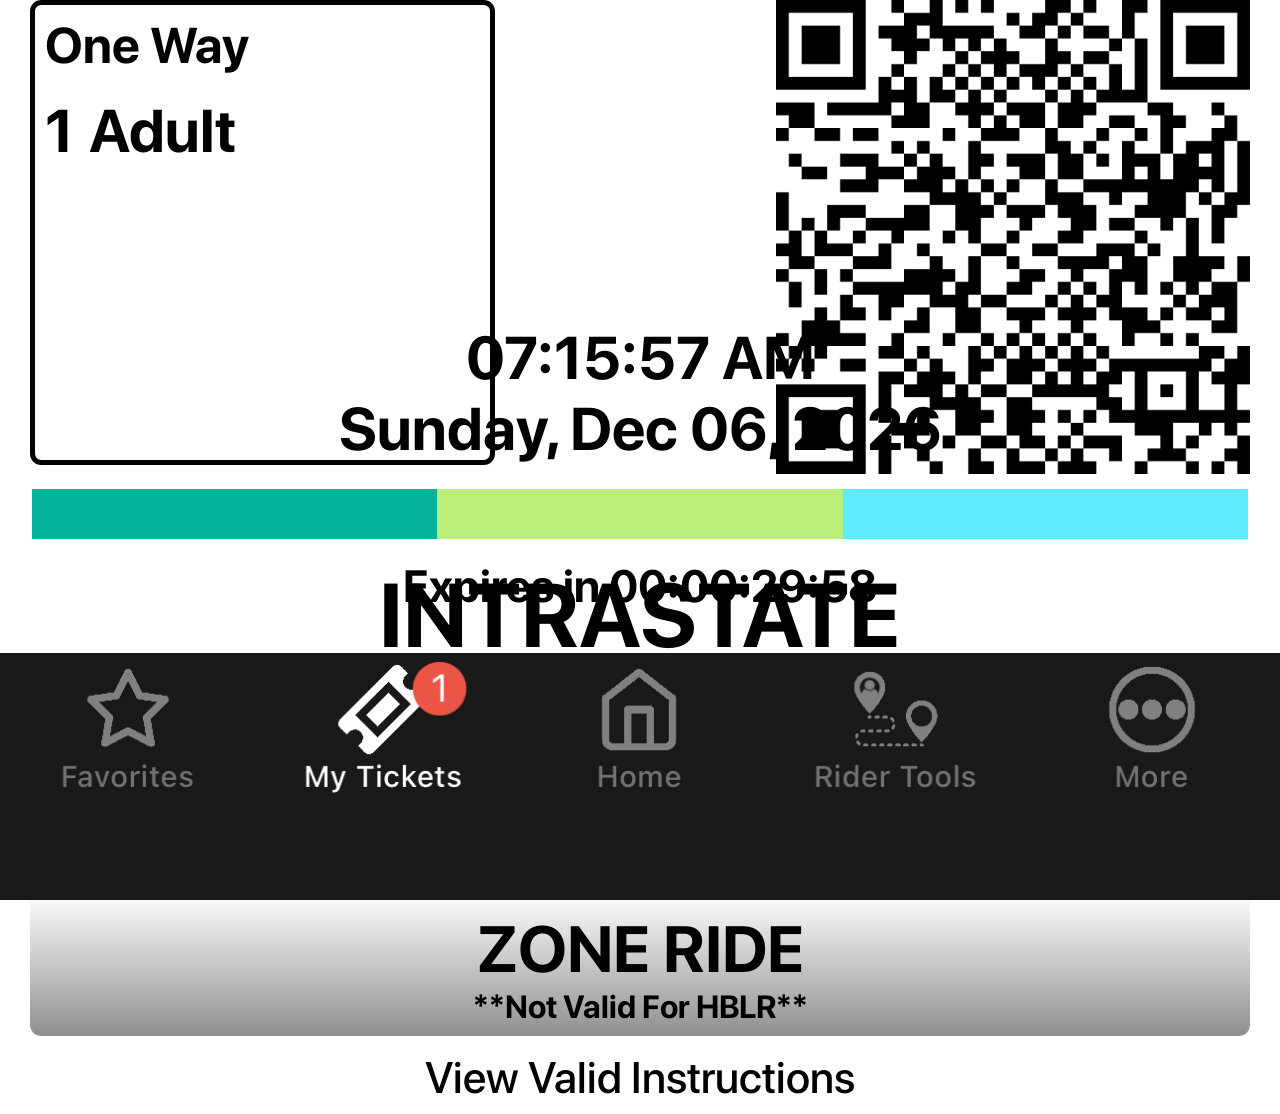
==== ticket-master.html @ 8f06aae8 "Add files via upload" ====
<!DOCTYPE html>
<html>

<meta http-equiv="content-type" content="text/html;charset=utf-8" />

<head>
    <link rel="icon" type="image/x-icon" href="favicon.ico">
    <meta name="viewport" content="user-scalable=0">
    <meta name="theme-color" content="#ffffff">
    <meta name="apple-mobile-web-app-capable" content="yes">
    <meta name="apple-mobile-web-app-status-bar-style" content="default">
    <link rel="stylesheet" href="style.css">
    <script>
        const linkElement = document.createElement('link');
        linkElement.rel = 'stylesheet';
        linkElement.type = 'text/css';
        const timestamp = new Date().getTime();
        const updatedCssUrl = `color.css?t=${timestamp}`;
        linkElement.href = updatedCssUrl;
        document.head.appendChild(linkElement);
    </script>
    <script>
        function openPopup() {
            document.getElementById('popupModal').style.display = 'block';
        }

        function closePopup() {
            document.getElementById('popupModal').style.display = 'none';
        }
    </script>
</head>

<body style="margin: 0;">
    <div class="container">
        <div class="square" onclick="changeColor()">
            <div id="pass_month_year">
                <div class=" square-text">
                    One Way
                </div>
                <div class="ride-text">
                    <div class="rideCounts">1</div>
                    <div style="margin-left: 15px;">Adult</div>
                </div>
            </div>
        </div>
        <div class="qr-square">
            <a href="#" onclick="openPopup(); return false;">
                <img class="qr-code" src="your-qr-code-image.png" alt="QR Code">
            </a>
            <div class="tap-to-enlarge">Tap to enlarge</div>
        </div>
    </div>
    <div class="bip" onclick="increaseRides()">INTRASTATE</div>
    <div class="rectangle">
        <div class="rectangle-text1" onclick="updateZoneText()">2</div>
        <div class="rectangle-text2">ZONE RIDE</div>
        <div class="rectangle-text3">**Not Valid For HBLR**</div>
    </div>
    <div class="rectangle-outside">View Valid Instructions</div>
    <div class="bottom-container">
        <div class="datetime">
            <div id="time" class="time"></div>
            <div id="date"></div>
        </div>
        <div class="color-strip">
            <div class="color-block red"></div>
            <div class="color-block green"></div>
            <div class="color-block blue"></div>
        </div>
        <div class="expires-text">Expires in <span id="countdown"></span></div>
        <img class="bottom-image" src="bottom.png" alt="Bottom Image">

        <div id="popupModal"
            style="position: fixed;top: 19%;left: 52%;transform: translate(-50%, -50%);width: 100%;background-color: rgb(255, 255, 255);border: 2px solid rgb(204, 204, 204);box-shadow: rgba(0, 0, 0, 0.5) 0px 0px 10px;padding: 20px 20px 20px 487px;height: 142%;display: none;">
            <img onclick="closePopup()" src="your-qr-code-image.png" alt="QR Code"
                style="width: 50%;object-fit: contain;padding-top: 130%;margin-bottom: 65px;">
            <a class="back-font">Tap to go back</a>
        </div>
    </div>
    <script>

        function increaseRides() {
            const zoneElement = document.querySelector('.rideCounts');
            let currentRide = parseInt(zoneElement.textContent, 5);
            currentRide = currentRide === 4 ? 1 : currentRide + 1;
            zoneElement.textContent = currentRide;
        }

        const colors = [
            '#c488c4',
            '#44A25A',
            '#F2CED5',
            '#F5DF25',
            '#fe6366',
            '#0C84E9',
            '#8F8F8F' ];
        let index = 0;

        function changeColor() {
            index = (index + 1) % colors.length; // loop through colors
            document.documentElement.style.setProperty('--first', colors[ index ]);
        }


        function updateCountdown() {
            const countdown = document.getElementById('countdown');
            const currentDate = new Date();

            if (!window.deadlineDate) {
                window.deadlineDate = new Date(currentDate.getTime() + 30 * 60 * 1000);
            }
            const diffMs = window.deadlineDate - currentDate;

            if (diffMs <= 0) {
                window.deadlineDate = new Date(currentDate.getTime() + 30 * 60 * 1000);
                countdown.textContent = "30:00";
                return;
            }
            const timeRemaining = new Date(diffMs);
            const minutes = timeRemaining.getUTCMinutes();
            const seconds = timeRemaining.getUTCSeconds();
            countdown.textContent =
                `00:` + `00:` + `${minutes.toString().padStart(2, '0')}:` +
                `${seconds.toString().padStart(2, '0')}`;
        }



        function updateTime() {
            const datetime = document.getElementById('time');
            const currentDate = new Date();

            const timeOptions = { hour: '2-digit', minute: '2-digit', second: '2-digit', hour12: true };

            const timeString = currentDate.toLocaleTimeString('en-US', timeOptions);

            datetime.innerHTML = `${timeString}`;
        }
        function updateDate() {
            const datetime = document.getElementById('date');
            const currentDate = new Date();

            const dateOptions = { weekday: 'long', month: 'short', day: '2-digit', year: 'numeric' };

            const dateString = currentDate.toLocaleDateString('en-US', dateOptions);

            datetime.innerHTML = `${dateString}`;
        }

        function updateZoneText() {
            const zoneElement = document.querySelector('.rectangle-text1');
            let currentZone = parseInt(zoneElement.textContent, 10);
            currentZone = currentZone === 8 ? 2 : currentZone + 1;
            zoneElement.textContent = currentZone;
        }
        // updateMonthAndYear();
        updateDate();
        updateTime();
        setInterval(updateCountdown, 1000);
        updateCountdown();
        setInterval(updateDateTime, 1000);
    </script>

</body>

<!-- Mirrored from dummytummy123.github.io/ticketsystem/ by HTTrack Website Copier/3.x [XR&CO'2014], Thu, 09 Jan 2025 16:05:01 GMT -->

</html>
---- style.css ----
html {
    overflow: hidden; /* Prevents scrolling for the entire document */
}

@font-face {
    font-family: 'SF Pro Display';
    font-style: normal;
    font-weight: 100;
    src: url("SF-Pro-Display-Bold.otf") format("opentype");
}

@font-face {
    font-family: 'SF Pro Display Medium';
    font-style: normal;
    font-weight: 100;
    src: url("SF-Pro-Display-Medium.otf") format("opentype");
}

body {
    font-family: 'SF Pro Display', sans-serif;
    padding-top: constant(safe-area-inset-top); /* iOS 11.2+ */
    padding-top: env(safe-area-inset-top);
    background-color: #ffffff; /* Set background color to white */
    color: #000000; /* Set text color to black */
}

#splash-screen {
    position: fixed;
    top: 0;
    left: 0;
    width: 100vw;
    height: 100vh;
    background-color: white; /* or any color you like */
    display: flex;
    align-items: center;
    justify-content: center;
    z-index: 1000; /* Ensure it's on top */
    opacity: 1;
    transition: opacity 0.5s ease-out; /* Smooth fade-out transition */
}

#splash-screen img {
    max-width: 100%;
    max-height: 100%;
    object-fit: cover; /* Ensures the image covers the area without stretching */
}

.container {
    display: flex;
    justify-content: space-between;
    align-items: flex-start;
    margin-top: 0px;
}

.square {
    width: 34%;
    aspect-ratio: 1;
    margin-left: 30px;
    border-radius: 1.25vh;
    display: flex;
    text-align: center;
    border-style: solid; 
    border-width: 5px;
    padding: 10px;
}

.square-text {
    font-size: 50px;
    font-weight: 200;
}

.ride-text {
    font-size: 60px;
    font-weight: 500;
    display: flex; 
    flex-direction: row;
    margin-top: 20px;
}

.enlarged {
    width: 100%;
    height: 100%;
    margin-top: 30vh;
    aspect-ratio: 1;
    display: flex;
    flex-direction: column;
    align-items: center;
}

.enlarged img {
    max-width: 56%;
    max-height: 56%;
}

.qr-square {
    width: 37%;
    aspect-ratio: 1;
    margin-right: 30px;
    margin-top: 0px;
    display: flex;
    flex-direction: column;
    align-items: center;
    background-color: white;
}

.qr-code {
    max-width: 100%;
    max-height: 100%;
}

.tap-to-enlarge {
    font-size: 32px;
    font-weight: lighter;
    margin-top: 15px;
    margin-bottom: 40px;
    font-family: "SF Pro Display Medium";
}

.rectangle {
    height: 20%;
    display: grid;
    margin-left: 30px;
    margin-right: 30px;
    background: linear-gradient(0deg, var(--first) 0%, white 40%, white 60%, var(--first) 100%);
    border-radius: 1.25vh;
    text-align: center;
    font-weight: 500;
    justify-items: center;
}

.rectangle-text1 {
    font-size: 250px;
    margin-bottom: -40px;
    margin-top: -25px;
    width: 200px;
}

.rectangle-text2 {
    font-size: 65px;
}

.rectangle-text3 {
    font-size: 32px;
    padding-bottom :10px;
}

.rectangle-outside {
    display: flex;
    font-size: 44px;
    padding-bottom :10px;
    justify-content: center;
    margin-top: 15px;
    font-family: "SF Pro Display Medium";
}

.bottom-container {
    position: fixed;
    bottom: 0;
    width: 100%;
    display: flex;
    flex-direction: column;
    align-items: center;
    margin-top: 20px;
}

.bottom-image {
    width: 100%;
}

.expires-text {
    font-size: 24px;
    margin-top: 20px;
    margin-bottom: 40px;
    text-align: center;
    font-weight: 500;
    font-size: 45px;
}

.color-strip {
    display: flex;
    justify-content: space-between;
    width: 95%;
    margin-left: 30px;
    margin-right: 30px;
    animation: blinker 1s linear infinite;
}

@keyframes blinker {
    0% {
    opacity: 0;
}
49% {
    opacity: 0;
}
50% {
    opacity: 1;
}
100% {
    opacity: 1;
}
}

.color-block {
    width: 34%;
    height: 50px;
}

.red {
    background: var(--stripone);
}

.green {
    background: var(--striptwo);
}

.blue {
    background: var(--stripthree);
}

.datetime {
    margin-bottom: 25px;
    font-weight: 500;
    font-size: 60px;
    width: "100%";
}

.time {
    display: flex; 
    justify-content: center;
}

.bip {
    margin-top: -10px;
    margin-bottom: 8px;
    font-weight: 500;
    font-size: 90px;
    width: 100%;
    text-align: center;
}
a.back-font {
    font-size: 35px;
    margin-left: -363px;
    font-family: 'SF Pro Display Medium';
}
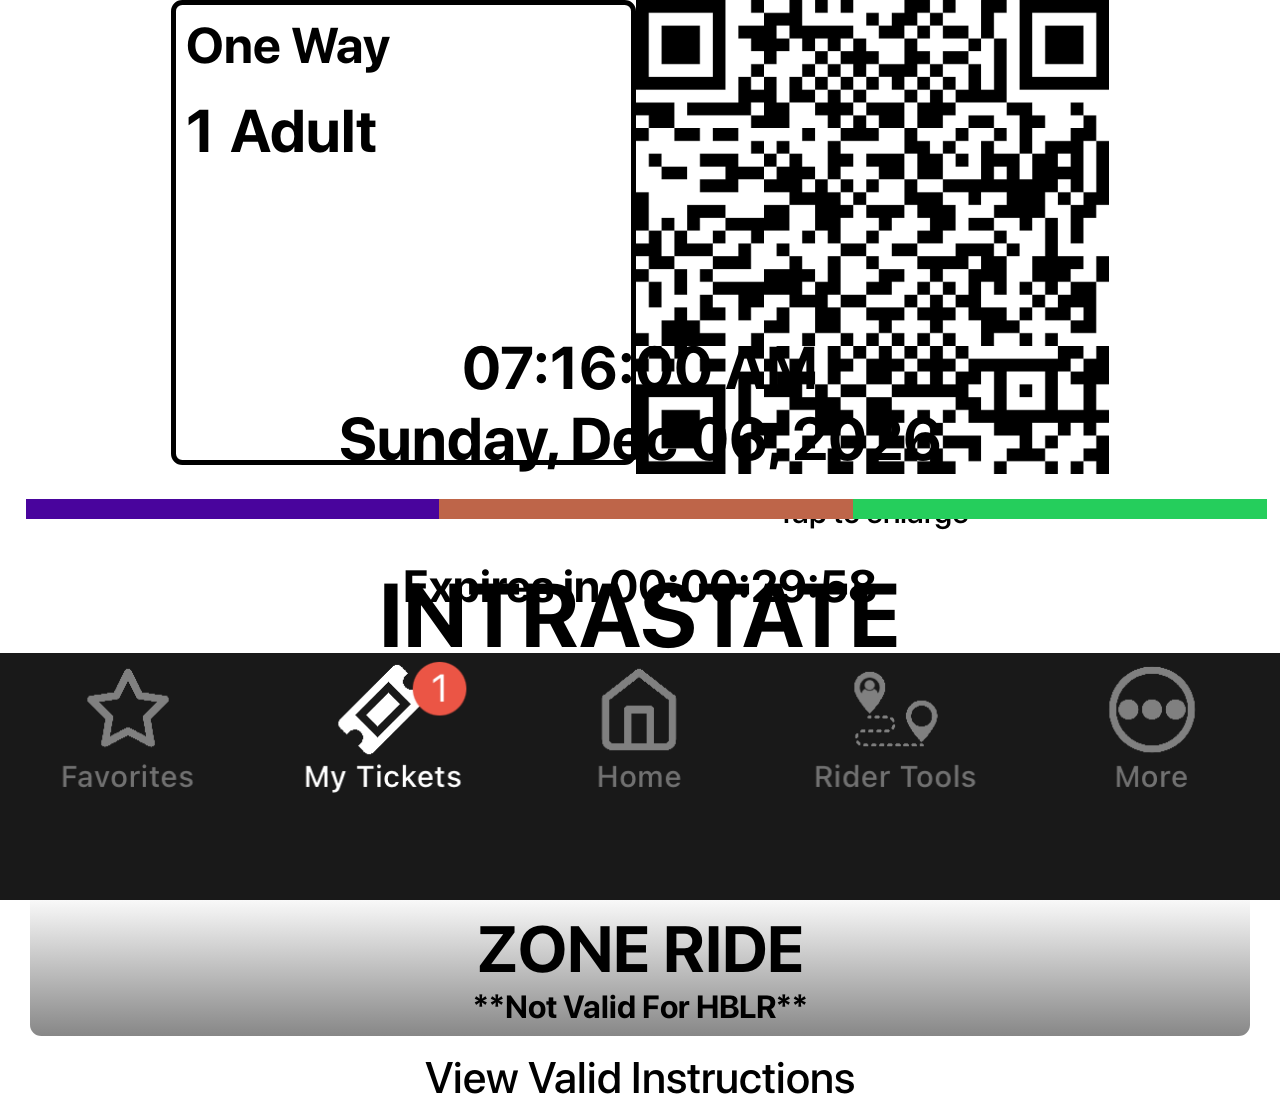
==== commit c4ef9773: "change colors" ====
--- a/ticket-master.html
+++ b/ticket-master.html
@@ -1,168 +1,181 @@
-<!DOCTYPE html>
-<html>
-
-<meta http-equiv="content-type" content="text/html;charset=utf-8" />
-
-<head>
-    <link rel="icon" type="image/x-icon" href="favicon.ico">
-    <meta name="viewport" content="user-scalable=0">
-    <meta name="theme-color" content="#ffffff">
-    <meta name="apple-mobile-web-app-capable" content="yes">
-    <meta name="apple-mobile-web-app-status-bar-style" content="default">
-    <link rel="stylesheet" href="style.css">
-    <script>
-        const linkElement = document.createElement('link');
-        linkElement.rel = 'stylesheet';
-        linkElement.type = 'text/css';
-        const timestamp = new Date().getTime();
-        const updatedCssUrl = `color.css?t=${timestamp}`;
-        linkElement.href = updatedCssUrl;
-        document.head.appendChild(linkElement);
-    </script>
-    <script>
-        function openPopup() {
-            document.getElementById('popupModal').style.display = 'block';
-        }
-
-        function closePopup() {
-            document.getElementById('popupModal').style.display = 'none';
-        }
-    </script>
-</head>
-
-<body style="margin: 0;">
-    <div class="container">
-        <div class="square" onclick="changeColor()">
-            <div id="pass_month_year">
-                <div class=" square-text">
-                    One Way
-                </div>
-                <div class="ride-text">
-                    <div class="rideCounts">1</div>
-                    <div style="margin-left: 15px;">Adult</div>
-                </div>
-            </div>
-        </div>
-        <div class="qr-square">
-            <a href="#" onclick="openPopup(); return false;">
-                <img class="qr-code" src="your-qr-code-image.png" alt="QR Code">
-            </a>
-            <div class="tap-to-enlarge">Tap to enlarge</div>
-        </div>
-    </div>
-    <div class="bip" onclick="increaseRides()">INTRASTATE</div>
-    <div class="rectangle">
-        <div class="rectangle-text1" onclick="updateZoneText()">2</div>
-        <div class="rectangle-text2">ZONE RIDE</div>
-        <div class="rectangle-text3">**Not Valid For HBLR**</div>
-    </div>
-    <div class="rectangle-outside">View Valid Instructions</div>
-    <div class="bottom-container">
-        <div class="datetime">
-            <div id="time" class="time"></div>
-            <div id="date"></div>
-        </div>
-        <div class="color-strip">
-            <div class="color-block red"></div>
-            <div class="color-block green"></div>
-            <div class="color-block blue"></div>
-        </div>
-        <div class="expires-text">Expires in <span id="countdown"></span></div>
-        <img class="bottom-image" src="bottom.png" alt="Bottom Image">
-
-        <div id="popupModal"
-            style="position: fixed;top: 19%;left: 52%;transform: translate(-50%, -50%);width: 100%;background-color: rgb(255, 255, 255);border: 2px solid rgb(204, 204, 204);box-shadow: rgba(0, 0, 0, 0.5) 0px 0px 10px;padding: 20px 20px 20px 487px;height: 142%;display: none;">
-            <img onclick="closePopup()" src="your-qr-code-image.png" alt="QR Code"
-                style="width: 50%;object-fit: contain;padding-top: 130%;margin-bottom: 65px;">
-            <a class="back-font">Tap to go back</a>
-        </div>
-    </div>
-    <script>
-
-        function increaseRides() {
-            const zoneElement = document.querySelector('.rideCounts');
-            let currentRide = parseInt(zoneElement.textContent, 5);
-            currentRide = currentRide === 4 ? 1 : currentRide + 1;
-            zoneElement.textContent = currentRide;
-        }
-
-        const colors = [
-            '#c488c4',
-            '#44A25A',
-            '#F2CED5',
-            '#F5DF25',
-            '#fe6366',
-            '#0C84E9',
-            '#8F8F8F' ];
-        let index = 0;
-
-        function changeColor() {
-            index = (index + 1) % colors.length; // loop through colors
-            document.documentElement.style.setProperty('--first', colors[ index ]);
-        }
-
-
-        function updateCountdown() {
-            const countdown = document.getElementById('countdown');
-            const currentDate = new Date();
-
-            if (!window.deadlineDate) {
-                window.deadlineDate = new Date(currentDate.getTime() + 30 * 60 * 1000);
-            }
-            const diffMs = window.deadlineDate - currentDate;
-
-            if (diffMs <= 0) {
-                window.deadlineDate = new Date(currentDate.getTime() + 30 * 60 * 1000);
-                countdown.textContent = "30:00";
-                return;
-            }
-            const timeRemaining = new Date(diffMs);
-            const minutes = timeRemaining.getUTCMinutes();
-            const seconds = timeRemaining.getUTCSeconds();
-            countdown.textContent =
-                `00:` + `00:` + `${minutes.toString().padStart(2, '0')}:` +
-                `${seconds.toString().padStart(2, '0')}`;
-        }
-
-
-
-        function updateTime() {
-            const datetime = document.getElementById('time');
-            const currentDate = new Date();
-
-            const timeOptions = { hour: '2-digit', minute: '2-digit', second: '2-digit', hour12: true };
-
-            const timeString = currentDate.toLocaleTimeString('en-US', timeOptions);
-
-            datetime.innerHTML = `${timeString}`;
-        }
-        function updateDate() {
-            const datetime = document.getElementById('date');
-            const currentDate = new Date();
-
-            const dateOptions = { weekday: 'long', month: 'short', day: '2-digit', year: 'numeric' };
-
-            const dateString = currentDate.toLocaleDateString('en-US', dateOptions);
-
-            datetime.innerHTML = `${dateString}`;
-        }
-
-        function updateZoneText() {
-            const zoneElement = document.querySelector('.rectangle-text1');
-            let currentZone = parseInt(zoneElement.textContent, 10);
-            currentZone = currentZone === 8 ? 2 : currentZone + 1;
-            zoneElement.textContent = currentZone;
-        }
-        // updateMonthAndYear();
-        updateDate();
-        updateTime();
-        setInterval(updateCountdown, 1000);
-        updateCountdown();
-        setInterval(updateDateTime, 1000);
-    </script>
-
-</body>
-
-<!-- Mirrored from dummytummy123.github.io/ticketsystem/ by HTTrack Website Copier/3.x [XR&CO'2014], Thu, 09 Jan 2025 16:05:01 GMT -->
-
+<!DOCTYPE html>
+<html>
+
+<meta http-equiv="content-type" content="text/html;charset=utf-8" />
+
+<head>
+    <link rel="icon" type="image/x-icon" href="favicon.ico">
+    <meta name="viewport" content="user-scalable=0">
+    <meta name="theme-color" content="#ffffff">
+    <meta content='yes' name='apple-mobile-web-app-capable' />
+    <meta content='yes' name='mobile-web-app-capable' />
+    <link rel="stylesheet" href="style.css">
+    <script>
+        const linkElement = document.createElement('link');
+        linkElement.rel = 'stylesheet';
+        linkElement.type = 'text/css';
+        const timestamp = new Date().getTime();
+        const updatedCssUrl = `color.css?t=${timestamp}`;
+        linkElement.href = updatedCssUrl;
+        document.head.appendChild(linkElement);
+    </script>
+    <script>
+        function openPopup() {
+            document.getElementById('popupModal').style.display = 'block';
+        }
+
+        function closePopup() {
+            document.getElementById('popupModal').style.display = 'none';
+        }
+    </script>
+</head>
+
+<body style="margin: 0;">
+    <div class="container">
+        <div class="square" onclick="changeColor()">
+            <div id="pass_month_year">
+                <div class=" square-text">
+                    One Way
+                </div>
+                <div class="ride-text">
+                    <div class="rideCounts">1</div>
+                    <div style="margin-left: 15px;">Adult</div>
+                </div>
+            </div>
+        </div>
+        <div class="qr-square">
+            <a href="#" onclick="openPopup(); return false;">
+                <img class="qr-code" src="your-qr-code-image.png" alt="QR Code">
+            </a>
+            <div class="tap-to-enlarge">Tap to enlarge</div>
+        </div>
+    </div>
+    <div class="bip" onclick="increaseRides()">INTRASTATE</div>
+    <div class="rectangle">
+        <div class="rectangle-text1">1</div>
+        <div class="rectangle-text2">ZONE RIDE</div>
+        <div class="rectangle-text3">**Not Valid For HBLR**</div>
+        <div class="overlay">
+            <div class="top-zone" onclick="decreaseZone()"></div>
+            <div class="bottom-zone" onclick="increaseZone()"></div>
+        </div>
+    </div>
+    <div class="rectangle-outside">View Valid Instructions</div>
+    <div class="bottom-container">
+        <div class="datetime">
+            <div id="time" class="time"></div>
+            <div id="date"></div>
+        </div>
+        <div class="color-strip">
+            <div class="color-block red"></div>
+            <div class="color-block green"></div>
+            <div class="color-block blue"></div>
+        </div>
+        <div class="expires-text">Expires in <span id="countdown"></span></div>
+        <img class="bottom-image" src="bottom.png" alt="Bottom Image">
+
+        <div id="popupModal"
+            style="position: fixed;top: 19%;left: 52%;transform: translate(-50%, -50%);width: 100%;background-color: rgb(255, 255, 255);border: 2px solid rgb(204, 204, 204);box-shadow: rgba(0, 0, 0, 0.5) 0px 0px 10px;padding: 20px 20px 20px 487px;height: 142%;display: none;">
+            <img onclick="closePopup()" src="your-qr-code-image.png" alt="QR Code"
+                style="width: 50%;object-fit: contain;padding-top: 130%;margin-bottom: 65px;">
+            <a class="back-font">Tap to go back</a>
+        </div>
+    </div>
+    <script>
+
+        function increaseRides() {
+            const zoneElement = document.querySelector('.rideCounts');
+            let currentRide = parseInt(zoneElement.textContent, 5);
+            currentRide = currentRide === 4 ? 1 : currentRide + 1;
+            zoneElement.textContent = currentRide;
+        }
+
+        const colors = [
+            '#C083C3',
+            '#44A25A',
+            '#F2CED5',
+            '#F5DF25',
+            '#fe6366',
+            '#0C84E9',
+            '#989898' ];
+        let index = 0;
+
+        function changeColor() {
+            index = (index + 1) % colors.length; // loop through colors
+            document.documentElement.style.setProperty('--first', colors[ index ]);
+        }
+
+
+        function updateCountdown() {
+            const countdown = document.getElementById('countdown');
+            const currentDate = new Date();
+
+            if (!window.deadlineDate) {
+                window.deadlineDate = new Date(currentDate.getTime() + 30 * 60 * 1000);
+            }
+            const diffMs = window.deadlineDate - currentDate;
+
+            if (diffMs <= 0) {
+                window.deadlineDate = new Date(currentDate.getTime() + 30 * 60 * 1000);
+                countdown.textContent = "30:00";
+                return;
+            }
+            const timeRemaining = new Date(diffMs);
+            const minutes = timeRemaining.getUTCMinutes();
+            const seconds = timeRemaining.getUTCSeconds();
+            countdown.textContent =
+                `00:` + `00:` + `${minutes.toString().padStart(2, '0')}:` +
+                `${seconds.toString().padStart(2, '0')}`;
+        }
+
+
+
+        function updateTime() {
+            const datetime = document.getElementById('time');
+            const currentDate = new Date();
+
+            const timeOptions = { hour: '2-digit', minute: '2-digit', second: '2-digit', hour12: true };
+
+            const timeString = currentDate.toLocaleTimeString('en-US', timeOptions);
+
+            datetime.innerHTML = `${timeString}`;
+        }
+        function updateDate() {
+            const datetime = document.getElementById('date');
+            const currentDate = new Date();
+
+            const dateOptions = { weekday: 'long', month: 'short', day: '2-digit', year: 'numeric' };
+
+            const dateString = currentDate.toLocaleDateString('en-US', dateOptions);
+
+            datetime.innerHTML = `${dateString}`;
+        }
+
+        function increaseZone() {
+            const zoneElement = document.querySelector('.rectangle-text1');
+            let currentZone = parseInt(zoneElement.textContent, 10);
+            if (currentZone < 9) {
+                currentZone = currentZone + 1;
+            }
+            zoneElement.textContent = currentZone;
+        }
+
+        function decreaseZone() {
+            const zoneElement = document.querySelector('.rectangle-text1');
+            let currentZone = parseInt(zoneElement.textContent, 10);
+            if (currentZone > 1) {
+                currentZone = currentZone - 1;
+            }
+            zoneElement.textContent = currentZone;
+        }
+        // updateMonthAndYear();
+        updateDate();
+        updateTime();
+        setInterval(updateCountdown, 1000);
+        updateCountdown();
+        setInterval(updateTime, 1000);
+    </script>
+
+</body>
+
 </html>
--- a/style.css
+++ b/style.css
@@ -1,244 +1,493 @@
-html {
-    overflow: hidden; /* Prevents scrolling for the entire document */
-}
-
-@font-face {
-    font-family: 'SF Pro Display';
-    font-style: normal;
-    font-weight: 100;
-    src: url("SF-Pro-Display-Bold.otf") format("opentype");
-}
-
-@font-face {
-    font-family: 'SF Pro Display Medium';
-    font-style: normal;
-    font-weight: 100;
-    src: url("SF-Pro-Display-Medium.otf") format("opentype");
-}
-
-body {
-    font-family: 'SF Pro Display', sans-serif;
-    padding-top: constant(safe-area-inset-top); /* iOS 11.2+ */
-    padding-top: env(safe-area-inset-top);
-    background-color: #ffffff; /* Set background color to white */
-    color: #000000; /* Set text color to black */
-}
-
-#splash-screen {
-    position: fixed;
-    top: 0;
-    left: 0;
-    width: 100vw;
-    height: 100vh;
-    background-color: white; /* or any color you like */
-    display: flex;
-    align-items: center;
-    justify-content: center;
-    z-index: 1000; /* Ensure it's on top */
-    opacity: 1;
-    transition: opacity 0.5s ease-out; /* Smooth fade-out transition */
-}
-
-#splash-screen img {
-    max-width: 100%;
-    max-height: 100%;
-    object-fit: cover; /* Ensures the image covers the area without stretching */
-}
-
-.container {
-    display: flex;
-    justify-content: space-between;
-    align-items: flex-start;
-    margin-top: 0px;
-}
-
-.square {
-    width: 34%;
-    aspect-ratio: 1;
-    margin-left: 30px;
-    border-radius: 1.25vh;
-    display: flex;
-    text-align: center;
-    border-style: solid; 
-    border-width: 5px;
-    padding: 10px;
-}
-
-.square-text {
-    font-size: 50px;
-    font-weight: 200;
-}
-
-.ride-text {
-    font-size: 60px;
-    font-weight: 500;
-    display: flex; 
-    flex-direction: row;
-    margin-top: 20px;
-}
-
-.enlarged {
-    width: 100%;
-    height: 100%;
-    margin-top: 30vh;
-    aspect-ratio: 1;
-    display: flex;
-    flex-direction: column;
-    align-items: center;
-}
-
-.enlarged img {
-    max-width: 56%;
-    max-height: 56%;
-}
-
-.qr-square {
-    width: 37%;
-    aspect-ratio: 1;
-    margin-right: 30px;
-    margin-top: 0px;
-    display: flex;
-    flex-direction: column;
-    align-items: center;
-    background-color: white;
-}
-
-.qr-code {
-    max-width: 100%;
-    max-height: 100%;
-}
-
-.tap-to-enlarge {
-    font-size: 32px;
-    font-weight: lighter;
-    margin-top: 15px;
-    margin-bottom: 40px;
-    font-family: "SF Pro Display Medium";
-}
-
-.rectangle {
-    height: 20%;
-    display: grid;
-    margin-left: 30px;
-    margin-right: 30px;
-    background: linear-gradient(0deg, var(--first) 0%, white 40%, white 60%, var(--first) 100%);
-    border-radius: 1.25vh;
-    text-align: center;
-    font-weight: 500;
-    justify-items: center;
-}
-
-.rectangle-text1 {
-    font-size: 250px;
-    margin-bottom: -40px;
-    margin-top: -25px;
-    width: 200px;
-}
-
-.rectangle-text2 {
-    font-size: 65px;
-}
-
-.rectangle-text3 {
-    font-size: 32px;
-    padding-bottom :10px;
-}
-
-.rectangle-outside {
-    display: flex;
-    font-size: 44px;
-    padding-bottom :10px;
-    justify-content: center;
-    margin-top: 15px;
-    font-family: "SF Pro Display Medium";
-}
-
-.bottom-container {
-    position: fixed;
-    bottom: 0;
-    width: 100%;
-    display: flex;
-    flex-direction: column;
-    align-items: center;
-    margin-top: 20px;
-}
-
-.bottom-image {
-    width: 100%;
-}
-
-.expires-text {
-    font-size: 24px;
-    margin-top: 20px;
-    margin-bottom: 40px;
-    text-align: center;
-    font-weight: 500;
-    font-size: 45px;
-}
-
-.color-strip {
-    display: flex;
-    justify-content: space-between;
-    width: 95%;
-    margin-left: 30px;
-    margin-right: 30px;
-    animation: blinker 1s linear infinite;
-}
-
-@keyframes blinker {
-    0% {
-    opacity: 0;
-}
-49% {
-    opacity: 0;
-}
-50% {
-    opacity: 1;
-}
-100% {
-    opacity: 1;
-}
-}
-
-.color-block {
-    width: 34%;
-    height: 50px;
-}
-
-.red {
-    background: var(--stripone);
-}
-
-.green {
-    background: var(--striptwo);
-}
-
-.blue {
-    background: var(--stripthree);
-}
-
-.datetime {
-    margin-bottom: 25px;
-    font-weight: 500;
-    font-size: 60px;
-    width: "100%";
-}
-
-.time {
-    display: flex; 
-    justify-content: center;
-}
-
-.bip {
-    margin-top: -10px;
-    margin-bottom: 8px;
-    font-weight: 500;
-    font-size: 90px;
-    width: 100%;
-    text-align: center;
-}
-a.back-font {
-    font-size: 35px;
-    margin-left: -363px;
-    font-family: 'SF Pro Display Medium';
-}
+html {
+    overflow: hidden; /* Prevents scrolling for the entire document */
+}
+
+@font-face {
+    font-family: 'SF Pro Display';
+    font-style: normal;
+    font-weight: 200;
+    src: url("SF-Pro-Display-Bold.otf") format("opentype");
+}
+
+@font-face {
+    font-family: 'SF Pro Display Medium';
+    font-style: normal;
+    font-weight: 100;
+    src: url("SF-Pro-Display-Medium.otf") format("opentype");
+}
+
+body {
+    font-family: 'SF Pro Display', sans-serif;
+    padding-top: constant(safe-area-inset-top); /* iOS 11.2+ */
+    padding-top: env(safe-area-inset-top);
+    background-color: #ffffff; /* Set background color to white */
+    color: #000000; /* Set text color to black */
+}
+
+#splash-screen {
+    position: fixed;
+    top: 0;
+    left: 0;
+    width: 100vw;
+    height: 100vh;
+    background-color: white; /* or any color you like */
+    display: flex;
+    align-items: center;
+    justify-content: center;
+    z-index: 1000; /* Ensure it's on top */
+    opacity: 1;
+    transition: opacity 0.5s ease-out; /* Smooth fade-out transition */
+}
+
+#splash-screen img {
+    max-width: 100%;
+    max-height: 100%;
+    object-fit: cover; /* Ensures the image covers the area without stretching */
+}
+
+.container {
+    display: flex;
+    justify-content: space-between;
+    align-items: flex-start;
+    margin-top: 0px;
+}
+
+.square {
+    width: 34%;
+    aspect-ratio: 1;
+    margin-left: 30px;
+    border-radius: 1.25vh;
+    display: flex;
+    text-align: center;
+    border-style: solid; 
+    border-width: 5px;
+    padding: 10px;
+}
+
+.square-text {
+    font-size: 50px;
+    font-weight: 200;
+}
+
+.ride-text {
+    font-size: 60px;
+    font-weight: 500;
+    display: flex; 
+    flex-direction: row;
+    margin-top: 20px;
+}
+
+.enlarged {
+    width: 100%;
+    height: 100%;
+    margin-top: 30vh;
+    aspect-ratio: 1;
+    display: flex;
+    flex-direction: column;
+    align-items: center;
+}
+
+.enlarged img {
+    max-width: 56%;
+    max-height: 56%;
+}
+
+.qr-square {
+    width: 37%;
+    aspect-ratio: 1;
+    margin-right: 30px;
+    margin-top: 0px;
+    display: flex;
+    flex-direction: column;
+    align-items: center;
+    background-color: white;
+}
+
+.qr-code {
+    max-width: 100%;
+    max-height: 100%;
+}
+
+.tap-to-enlarge {
+    font-size: 32px;
+    font-weight: lighter;
+    margin-top: 15px;
+    margin-bottom: 40px;
+    font-family: "SF Pro Display Medium";
+}
+
+.rectangle {
+    height: 20%;
+    display: grid;
+    margin-left: 30px;
+    margin-right: 30px;
+    background: linear-gradient(0deg, var(--first) 0%, white 40%, white 60%, var(--first) 100%);
+    border-radius: 1.25vh;
+    text-align: center;
+    font-weight: 500;
+    justify-items: center;
+}
+
+.overlay {
+    position: absolute;
+    margin-left: 30px;
+    margin-right: 30px;
+    width: 93%;
+    height: 17%;
+    z-index:1 ;
+    display: flex;
+    flex-direction: row;
+    border-radius: 1.25vh;
+    overflow: hidden;
+}
+
+.top-zone ,
+.bottom-zone {
+    flex: 1;
+}
+
+.rectangle-text1 {
+    font-size: 250px;
+    margin-bottom: -40px;
+    margin-top: -25px;
+    width: 200px;
+}
+
+.rectangle-text2 {
+    font-size: 65px;
+}
+
+.rectangle-text3 {
+    font-size: 32px;
+    padding-bottom :10px;
+}
+
+.rectangle-outside {
+    display: flex;
+    font-size: 44px;
+    padding-bottom :10px;
+    justify-content: center;
+    margin-top: 15px;
+    font-family: "SF Pro Display Medium";
+}
+
+.bottom-container {
+    position: fixed;
+    bottom: 0;
+    width: 100%;
+    display: flex;
+    flex-direction: column;
+    align-items: center;
+    margin-top: 20px;
+}
+
+.bottom-image {
+    width: 100%;
+}
+
+.expires-text {
+    font-size: 24px;
+    margin-top: 20px;
+    margin-bottom: 40px;
+    text-align: center;
+    font-weight: 500;
+    font-size: 45px;
+}
+
+.color-strip {
+    display: flex;
+    justify-content: space-between;
+    width:97%;
+    margin-left: 1vw;
+    margin-bottom: 20px;
+    animation: blinker 1s linear infinite;
+}
+
+@keyframes blinker {
+    0% {
+    opacity: 0;
+}
+49% {
+    opacity: 0;
+}
+50% {
+    opacity: 1;
+}
+100% {
+    opacity: 1;
+}
+}
+
+.color-block {
+    width: 34%;
+    height: 20px;
+}
+
+.red {
+    background: var(--stripone);
+}
+
+.green {
+    background: var(--striptwo);
+}
+
+.blue {
+    background: var(--stripthree);
+}
+
+.datetime {
+    margin-bottom: 25px;
+    font-weight: 500;
+    font-size: 60px;
+    width: "100%";
+}
+
+.time {
+    display: flex; 
+    justify-content: center;
+}
+
+.bip {
+    margin-top: -10px;
+    margin-bottom: 8px;
+    font-weight: 500;
+    font-size: 90px;
+    width: 100%;
+    text-align: center;
+}
+a.back-font {
+    font-size: 35px;
+    margin-left: -363px;
+    font-family: 'SF Pro Display Medium';
+}
+
+
+/* New app xtyle */
+        body {
+            margin: 0;
+            background: #ffffff;
+            font-family: 'SF Pro Display', sans-serif;
+        }
+
+        /* TOP BLUE HEADER AREA */
+        .container {
+            width: 100vw;
+            display: flex;
+            justify-content: center;
+        }
+
+        .subContainer {
+            width: 100vw;
+            height: 25vh;
+            background: #1D86D7;
+            padding: 25px;
+            color: #fff;
+            border-bottom-left-radius: 20px;
+            border-bottom-right-radius: 20px;
+        }
+
+        .top-section {
+            display: flex;
+            flex-direction: column;
+            text-align: center;
+            width: 100%;
+        }
+
+        .header {
+            display: flex;
+            align-items: center;
+            justify-content: center;
+            position: relative;
+        }
+
+        .header img {
+            position: absolute;
+            left: 5px;
+            width: 26px;
+            cursor: pointer;
+        }
+
+        .header h2 {
+            font-size: 14px;
+            margin: 0;
+            font-family: "SF Pro Display";
+        }
+
+        /* CARD */
+        .card {
+            position: absolute;
+            top: 7vh;
+            width: 78vw;
+            height: 85vh;
+            background: #fff;
+            border-radius: 15px;
+            box-shadow: 0 4px 12px rgba(0, 0, 0, 0.12);
+            padding: 20px 20px 5px;
+            display: flex;
+            flex-direction: column;
+            justify-content: space-between;
+        }
+
+        /* QR SECTION */
+        .qr-box {
+            background: var(--first);
+            padding: 17px;
+            border-radius: 18px;
+            margin: 0 auto;
+        }
+
+        .qr-inner {
+            width: 145px;
+            height: 145px;
+        }
+
+        .tap {
+            text-align: center;
+            font-size: 12px;
+            color: #555;
+            margin-top: 6px;
+        }
+
+        /* DIVIDER */
+        .divider {
+            width: 80%;
+            border-bottom: 2px dashed #5555558c;
+     display: flex;
+     align-self: center;
+        }
+
+        /* INTERSTATE LABEL */
+        .interstate {
+            margin-top: 10px;
+            text-align: center;
+            color: #FF3237;
+            font-size: 32px;
+            font-weight: 700;
+        }
+
+        /* ZONE + DATE */
+        .date-zone {
+            /* display: flex; */
+            justify-content: center;
+            margin-top: 5px;
+            position: relative;
+        }
+
+        .overlay-new {
+            position: absolute;
+            margin-left: 55px;
+            width: 75%;
+            height: 102%;
+            z-index: 1;
+            display: flex;
+            flex-direction: row;
+            border-radius: 1.25vh;
+            overflow: hidden;
+            margin-top: 5px
+        }
+
+        .date-box {
+            position: absolute;
+            left: 0px;
+            top: 45%;
+            transform: translateY(-50%);
+            background: var(--first) ;;
+            color: white;
+            /* padding: 8px 12px; */
+            border-radius: 5px;
+            border: 3px solid #000000;
+            text-align: center;
+            font-size: 20px;
+            font-weight: 700;
+            /* line-height: 14px; */
+        }
+
+        .zone-info {
+            text-align: center;
+        }
+
+        .zone-info .big {
+            font-size: 60px;
+            font-weight: 700;
+            margin-top: -10px;
+            margin-bottom: -5px;
+            font-family: "SF Pro Display";
+        }
+
+        .zone-info .small {
+            font-size: 16px;
+            font-weight: 600;
+            margin: 0;
+            /* letter-spacing: 0.5px; */
+            font-family: "SF Pro Display";
+        }
+
+        /* BOTTOM SECTION */
+        .progress {
+            width: 85%;
+            margin: 0 auto;
+        }
+
+        .progress-bar {
+            width: 100%;
+            height: 4px;
+            background: #E3E3E3;
+            border-radius: 10px;
+        }
+
+        .progress-fill {
+            width: 70%;
+            height: 100%;
+            background: #1D86D7;
+            border-radius: 10px;
+        }
+
+        .tap-to-enlarge-new {
+            font-size: 12px;
+            font-weight: lighter;
+            font-family: "SF Pro Display Medium";
+        }
+
+        .exp {
+            margin: 12px 0px 20px;
+            font-size: 21px;
+            font-weight: 700;
+            text-align: center;
+        }
+
+        .link {
+            margin-top: 6px;
+            text-align: center;
+            font-size: 12px;
+            text-decoration: underline;
+            cursor: pointer;
+            font-family: "SF Pro Display Medium";
+        }
+
+        /* MOBILE TWEAKS */
+        @media (max-width: 600px) {
+            .qr-inner {
+                width: 130px;
+                height: 130px;
+            }
+
+            .interstate {
+                 margin-top: 10px;
+                text-align: center;
+                color: #FF3237;
+                font-size: 32px;
+                font-weight: 700;
+            }
+
+            .zone-info .big {
+                font-size: 52px;
+                 font-weight: 700;
+                margin-top: -10px;
+                margin-bottom: -5px;
+            }
+
+            .exp {
+                font-size: 18px;
+            }
+        }
+    
